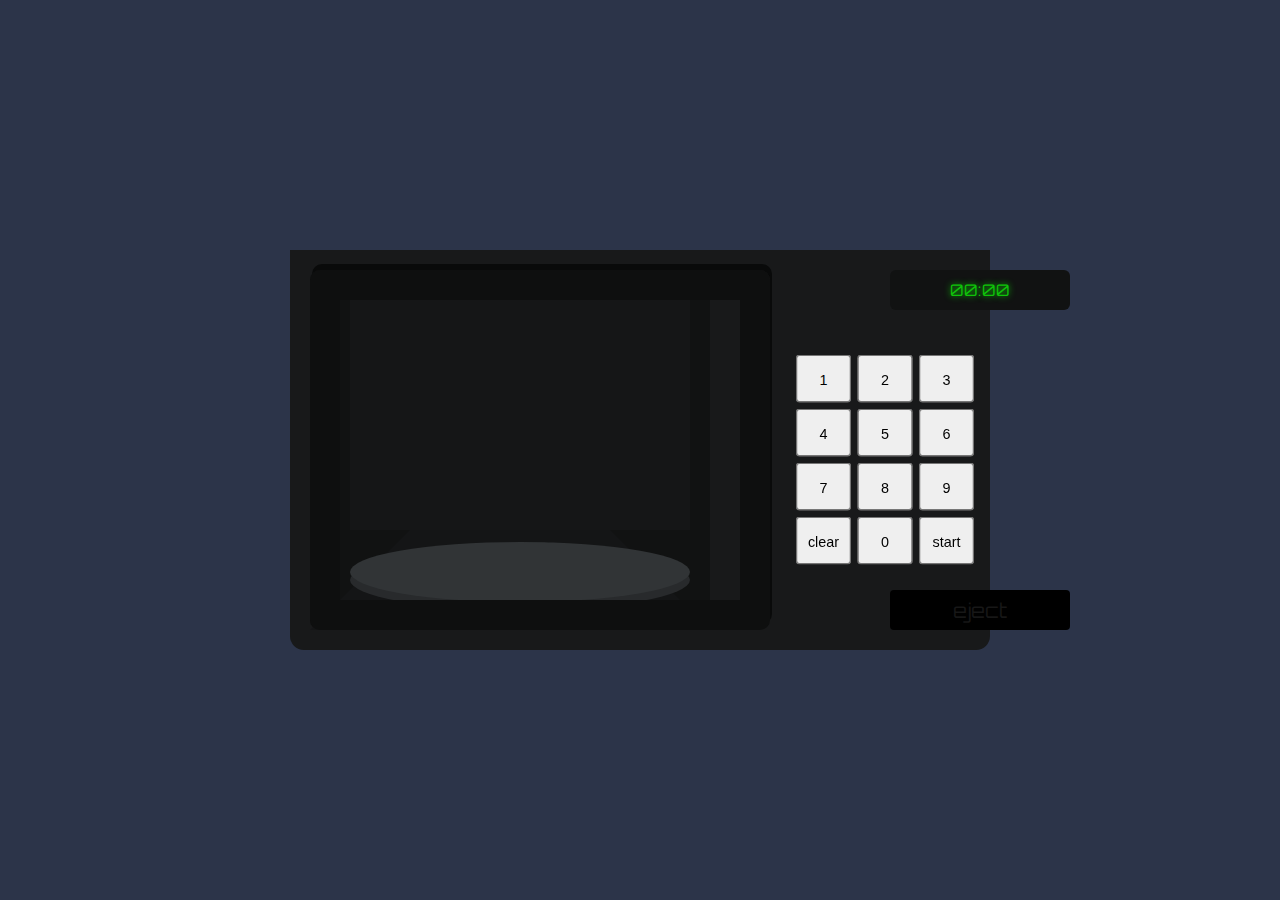
==== microwave-from-codepen/assignment2.html @ 327cceca "Saeideh and Mack worked on codepen file" ====
<html>
<!-- our basic 'shell' for javascript work -->
    <head>
        <meta charset="utf-8">
        <title>Microwave</title>
        <link rel="stylesheet" href="./styles.css"></link>

        <script type="text/javascript">

        </script>
    </head>

    <body>

        <div class="microwave">
      <div class="plate"></div>
      <div class="door"></div>
      <div class="display">

        <table id="microwave">
            <!-- <div id="clockDisplay"><tr><input type="text" placeholder="getTime()" id="display" name="display"></tr></div> -->
            <label id="clockDisplay">00:00</label>
            <tr>
        <div id="clockDisplay">
            <label placeholder="getTime()" class="clockDisplay" name="display"></label>
        </div>
            </tr>
            <tr>
                <td><input type="button" onclick="number(this.value)"
                     value="1"/></td>
               <td><input type="button" onclick="number(this.value)"
                    value="2"/></td>
                <td><input type="button" onclick="number(this.value)"
                     value="3"/></td>
            </tr>
            <tr>
                <td><input type="button" onclick="number(this.value)"
                     value="4"/></td>
               <td><input type="button" onclick="number(this.value)"
                    value="5"/></td>
                <td><input type="button" onclick="number(this.value)"
                     value="6"/></td>
            </tr>
            <tr>
                <td><input type="button" onclick="number(this.value)"
                     value="7"/></td>
               <td><input type="button" onclick="number(this.value)"
                    value="8"/></td>
                <td><input type="button" onclick="number(this.value)"
                     value="9"/></td>
            </tr>
            <tr>
                <td><input type="button" onclick=""
                     value="clear"/></td>
               <td><input type="button" onclick="number(this.value)"
                    value="0"/></td>
                <td><input type="button" onclick=""
                     value="start" id="startBtn"/></td>
            </tr>
            </tr>
        </table>
        <button>eject</button>
      </div>
    </div>

    </body>


</html>

<!DOCTYPE html>
<html>
    <head>

    </head>
    <body>

    </body>
</html>
---- microwave-from-codepen/styles.css ----
@import url(https://fonts.googleapis.com/css?family=Orbitron);

/* @keyframes blink */
{
  0% { opacity: 1 }
  49.99% { opacity: 1 }
  50% { opacity: 0 }
  99.99% { opacity: 0 }
  100% { opacity: 1 }
}

td > input{
    width:37px;
    height: 32px;
    font-size: .6em;
}


body { background: #2C3449 }

body:before
{
  content: "";
  position: absolute;
  top: 50%;
  left: 50%;
  margin: -140px 0 0 -175px;
  border-bottom: 40px solid #111212;
  border-left: 50px solid transparent;
  border-right: 50px solid transparent;
  height: 0;
  width: 250px;
}

body:after
{
  content: "";
  position: absolute;
  z-index: 1;
  top: 50%;
  left: 50%;
  margin: 80px 0 0 -185px;
  width: 370px;
  height: 20px;
  background: #000;
  border-radius: 100%;
  -webkit-filter: blur(25px);
}

.microwave
{
    transform: scale(2);
  position: absolute;
  z-index: 2;
  top: 50%;
  left: 50%;
  margin: -100px 0 0 -175px;
  width: 350px;
  height: 200px;
  background: #18191A;
  border-radius:  0 0 7px 7px;
}

.microwave:before
{
  content: "";
  position: absolute;
  top: 10px;
  right: 60px;
  bottom: 10px;
  left: 10px;
  background: #111212;
  border-radius: 5px;
  width: 200px;
}

.microwave:after
{
  content: "";
  position: absolute;
  bottom: 10px;
  right: 60px;
  bottom: 10px;
  left: 10px;
  border-bottom: 50px solid #141516;
  border-left: 50px solid transparent;
  border-right: 50px solid transparent;
  height: 0;
  width: 100px;
}

.microwave > .plate
{
  position: absolute;
  top: 10px;
  right: 150px;
  bottom: 60px;
  left: 30px;
  background: #151617;
}

.microwave > .plate:before, .microwave > .plate:after
{
  content: "";
  position: absolute;
  z-index: 3;
  right: 0;
  bottom: -40px;
  left: 0;
  background: #282A2C;
  height: 30px;
  border-radius: 100%;
}

.microwave > .plate:after
{
  bottom: -36px;
  background: #313436;
}

.microwave > .door
{
  position: absolute;
  z-index: 4;
  top: 10px;
  right: 60px;
  bottom: 10px;
  left: 10px;
  border: 15px solid #0E0F0F;
  border-radius: 5px;
  box-shadow: 1px -3px #090A0A;
  width: 200px;
}

.microwave > .door:before
{
  content: "";
  position: absolute;
  z-index: 4;
  top: 0;
  right: 0;
  bottom: 0;
  left: 0;
  opacity: .15;
  background: url("https://subtlepatterns.com/patterns/diagonal-noise.png") repeat center;
  -webkit-filter: invert();

}
.clockDisplay{
    margin-left: -50px;
    width: 90px;
    display: block;
    line-height: 20px;
    vertical-align: middle;
    color: #0FC309;
    font-family: Orbitron;
    font-size: 8px;
    text-align: center;
    text-shadow: 0 0 3px #0FC309;
    /* animation-name: blink; */
    animation-duration: 1s;
    animation-timing-function: linear;
    animation-iteration-count: infinite;
}
.microwave > .display
{
  position: absolute;
  top: 10px;
  right: 0px;
  left: 300px;
  height: 20px;
  background: #111212;
  border-radius: 3px;
}

.microwave > .display > label
{
    width: 90px;
  display: block;
  line-height: 20px;
  vertical-align: middle;
  color: #0FC309;
  font-family: Orbitron;
  font-size: 8px;
  text-align: center;
  text-shadow: 0 0 3px #0FC309;
  /* animation-name: blink; */
  animation-duration: 1s;
  animation-timing-function: linear;
  animation-iteration-count: infinite;
}

.microwave > .display > .buttons
{
  position: absolute;
  top: 100%;
  right: 0;
  left: 0;
  margin: 10px 0 0;
  text-align: center;
  line-height: 13px;
}


.display{
    width: 90px !important;
}
.microwave > .display > .buttons > button, .microwave > .display > button
{
  display: inline-block;
  margin: 0;
  padding: 0;
  width: 10px;
  height: 10px;
  line-height: 10px;
  color: #888;
  font-family: Orbitron;
  font-size: 5px;
  text-align: center;
  vertical-align: middle;
  background: #000;
  border: none;
  border-radius: 2px;
  cursor: pointer;
}

.microwave > .display > .buttons > button.wide
{
  width: 100%;
}

.microwave > .display > button
{
  position: absolute;
  top: 160px;
  width: 100%;
  height: 20px;
  line-height: 20px;
  font-size: 10px;
  color: #171717;
}
table {
    transform: scale(.75);
    margin-left: -65px;
}
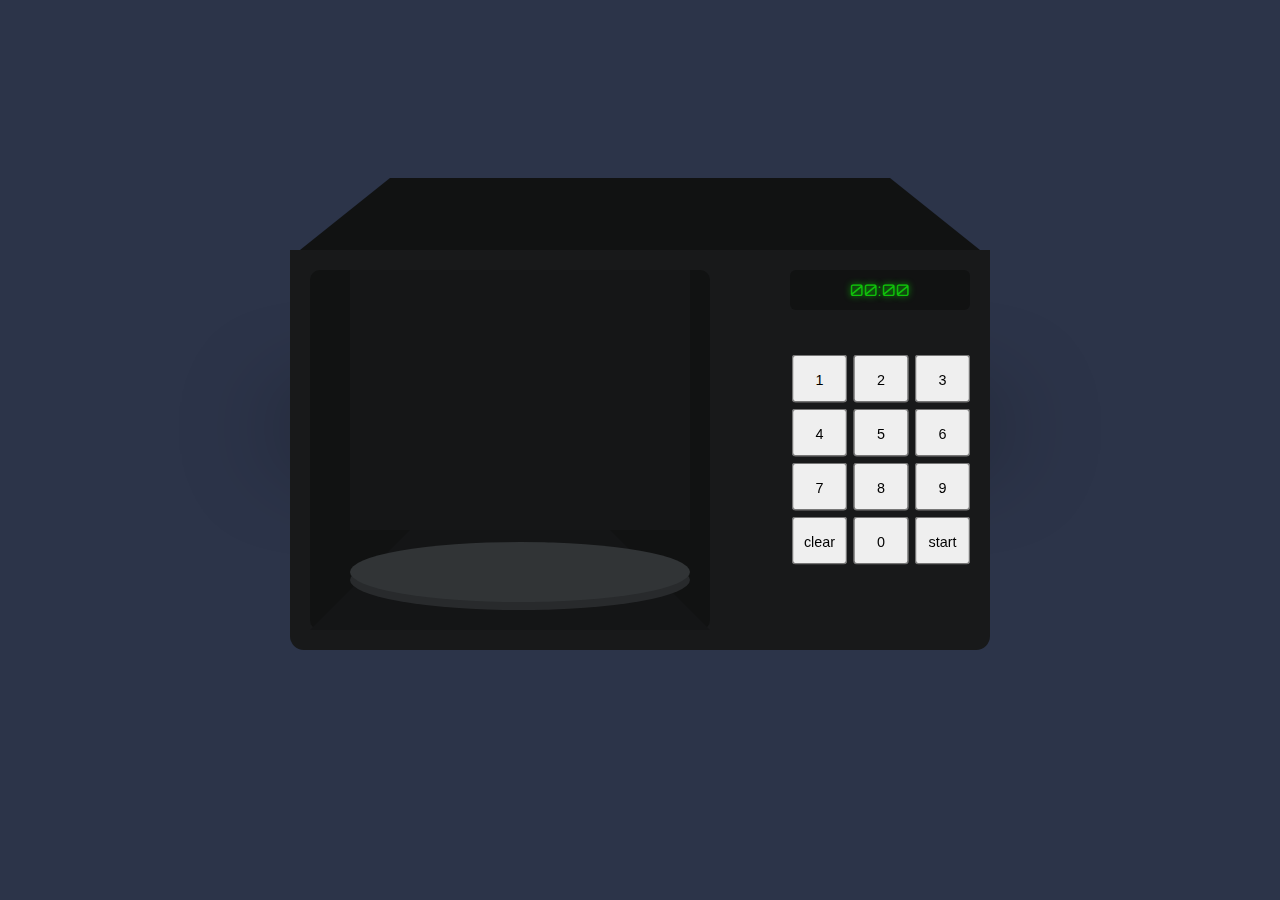
==== commit 4ab93381: "some edits" ====
--- a/microwave-from-codepen/assignment2.html
+++ b/microwave-from-codepen/assignment2.html
@@ -11,19 +11,23 @@
     </head>
 
     <body>
+        <section>
+
+
 
         <div class="microwave">
       <div class="plate"></div>
-      <div class="door"></div>
+      <!-- <div class="door"></div> -->
       <div class="display">
 
+
+            <!-- <div id="clockDisplay"><tr><input type="text" placeholder="getTime()" id="display" name="display"></tr></div> -->
+
+
         <table id="microwave">
-            <!-- <div id="clockDisplay"><tr><input type="text" placeholder="getTime()" id="display" name="display"></tr></div> -->
-            <label id="clockDisplay">00:00</label>
+
             <tr>
-        <div id="clockDisplay">
-            <label placeholder="getTime()" class="clockDisplay" name="display"></label>
-        </div>
+        <label  class="clockDisplay" name="display">00:00</label>
             </tr>
             <tr>
                 <td><input type="button" onclick="number(this.value)"
@@ -59,10 +63,11 @@
             </tr>
             </tr>
         </table>
-        <button>eject</button>
-      </div>
+        <!-- <button>eject</button> -->
+
     </div>
-
+</div>
+</section>
     </body>
 
 
--- a/microwave-from-codepen/styles.css
+++ b/microwave-from-codepen/styles.css
@@ -16,13 +16,14 @@
 }
 
 
-body { background: #2C3449 }
-
-body:before
-{
-  content: "";
-  position: absolute;
-  top: 50%;
+body { background: #2C3449;
+}
+
+section:before
+{
+  content: "";
+  position: absolute;
+  top: 37.5%;
   left: 50%;
   margin: -140px 0 0 -175px;
   border-bottom: 40px solid #111212;
@@ -30,14 +31,15 @@
   border-right: 50px solid transparent;
   height: 0;
   width: 250px;
-}
-
-body:after
+  transform: scale(2);
+}
+
+section:after
 {
   content: "";
   position: absolute;
   z-index: 1;
-  top: 50%;
+  top:37.5%;
   left: 50%;
   margin: 80px 0 0 -185px;
   width: 370px;
@@ -45,6 +47,7 @@
   background: #000;
   border-radius: 100%;
   -webkit-filter: blur(25px);
+  transform: scale(2);
 }
 
 .microwave
@@ -146,9 +149,13 @@
   -webkit-filter: invert();
 
 }
+
 .clockDisplay{
     margin-left: -50px;
     width: 90px;
+}
+.display{
+
     display: block;
     line-height: 20px;
     vertical-align: middle;
@@ -168,17 +175,17 @@
   top: 10px;
   right: 0px;
   left: 300px;
-  height: 20px;
-  background: #111212;
-  border-radius: 3px;
-}
+  height: 30px;
+}
+
 
 .microwave > .display > label
 {
-    width: 90px;
+    background: #111212;
+    border-radius: 3px;
   display: block;
   line-height: 20px;
-  vertical-align: middle;
+
   color: #0FC309;
   font-family: Orbitron;
   font-size: 8px;
@@ -201,11 +208,7 @@
   line-height: 13px;
 }
 
-
-.display{
-    width: 90px !important;
-}
-.microwave > .display > .buttons > button, .microwave > .display > button
+.microwave > .display > .buttons > input, .microwave > .display > input
 {
   display: inline-block;
   margin: 0;
@@ -221,15 +224,9 @@
   background: #000;
   border: none;
   border-radius: 2px;
-  cursor: pointer;
-}
-
-.microwave > .display > .buttons > button.wide
-{
-  width: 100%;
-}
-
-.microwave > .display > button
+}
+
+.microwave > .display > input
 {
   position: absolute;
   top: 160px;
@@ -239,7 +236,8 @@
   font-size: 10px;
   color: #171717;
 }
+
 table {
     transform: scale(.75);
-    margin-left: -65px;
-}
+    margin-left: -67px;
+}
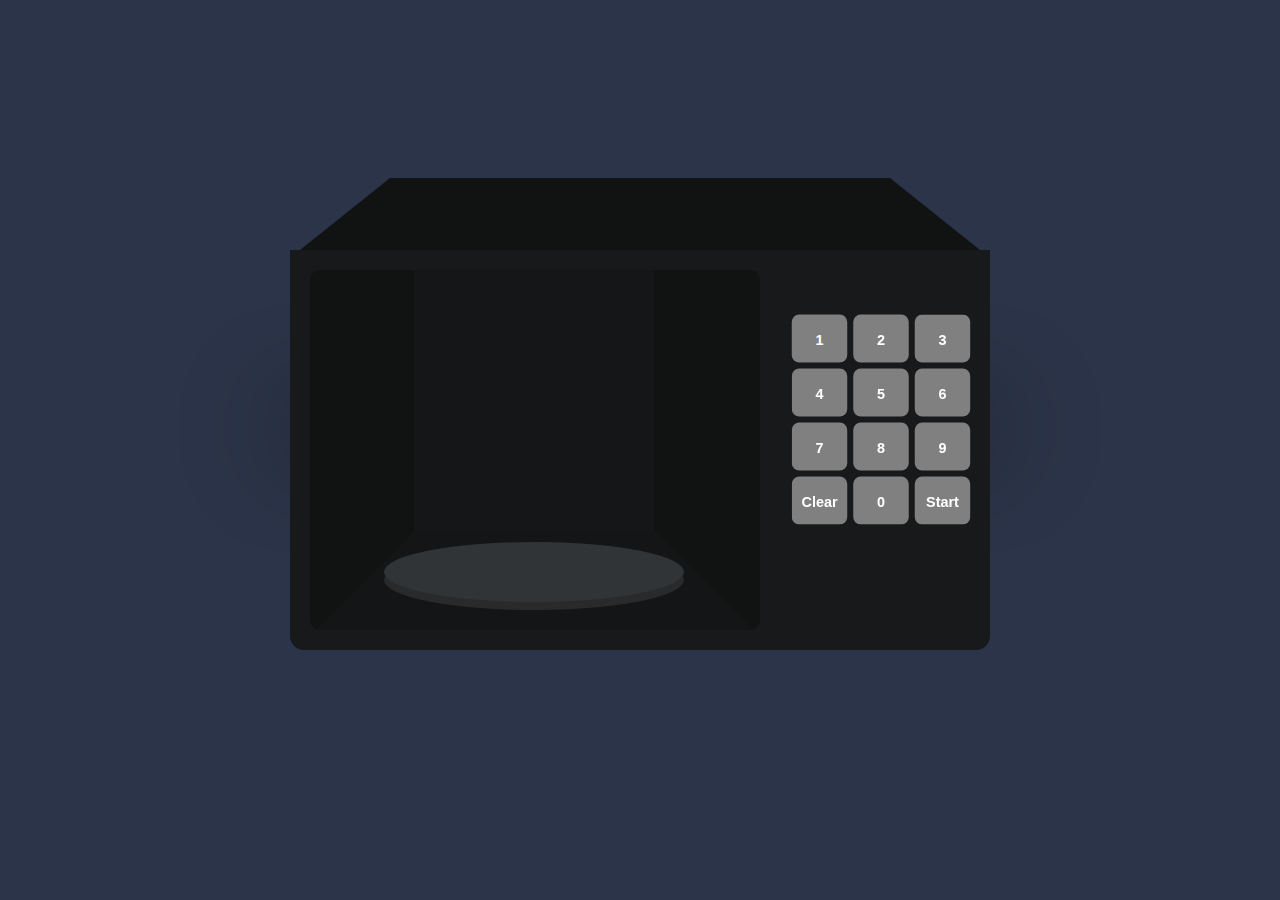
==== commit 7aa861ad: "Merge branch 'Saeideh'" ====
--- a/microwave-from-codepen/assignment2.html
+++ b/microwave-from-codepen/assignment2.html
@@ -6,7 +6,14 @@
         <link rel="stylesheet" href="./styles.css"></link>
 
         <script type="text/javascript">
+          function getTime(){
+            document.getElementById('microwave').value =
 
+          }
+
+          function number(){
+
+          }
         </script>
     </head>
 
@@ -16,53 +23,51 @@
 
 
         <div class="microwave">
-      <div class="plate"></div>
-      <!-- <div class="door"></div> -->
-      <div class="display">
+          <div class="plate"></div>
+          <!-- <div class="door"></div> -->
+          <div class="display">
 
 
-            <!-- <div id="clockDisplay"><tr><input type="text" placeholder="getTime()" id="display" name="display"></tr></div> -->
+          <!-- <div id="clockDisplay"><tr><input type="text" placeholder="getTime()" id="display" name="display"></tr></div> -->
 
 
-        <table id="microwave">
+            <table id="microwave">
 
-            <tr>
-        <label  class="clockDisplay" name="display">00:00</label>
-            </tr>
-            <tr>
-                <td><input type="button" onclick="number(this.value)"
-                     value="1"/></td>
-               <td><input type="button" onclick="number(this.value)"
-                    value="2"/></td>
-                <td><input type="button" onclick="number(this.value)"
-                     value="3"/></td>
-            </tr>
-            <tr>
-                <td><input type="button" onclick="number(this.value)"
-                     value="4"/></td>
-               <td><input type="button" onclick="number(this.value)"
-                    value="5"/></td>
-                <td><input type="button" onclick="number(this.value)"
-                     value="6"/></td>
-            </tr>
-            <tr>
-                <td><input type="button" onclick="number(this.value)"
-                     value="7"/></td>
-               <td><input type="button" onclick="number(this.value)"
-                    value="8"/></td>
-                <td><input type="button" onclick="number(this.value)"
-                     value="9"/></td>
-            </tr>
-            <tr>
-                <td><input type="button" onclick=""
-                     value="clear"/></td>
-               <td><input type="button" onclick="number(this.value)"
-                    value="0"/></td>
-                <td><input type="button" onclick=""
-                     value="start" id="startBtn"/></td>
-            </tr>
-            </tr>
-        </table>
+            <tr><label  class="clockDisplay" name="display" id='clockDisplay' onloadeddata="getTime"></label></tr>
+                <tr>
+                  <td><input type="button" onclick="number(this.value)"
+                         value="1"/></td>
+                   <td><input type="button" onclick="number(this.value)"
+                        value="2"/></td>
+                    <td><input type="button" onclick="number(this.value)"
+                         value="3"/></td>
+                </tr>
+                <tr>
+                    <td><input type="button" onclick="number(this.value)"
+                         value="4"/></td>
+                   <td><input type="button" onclick="number(this.value)"
+                        value="5"/></td>
+                    <td><input type="button" onclick="number(this.value)"
+                         value="6"/></td>
+                </tr>
+                <tr>
+                    <td><input type="button" onclick="number(this.value)"
+                         value="7"/></td>
+                   <td><input type="button" onclick="number(this.value)"
+                        value="8"/></td>
+                    <td><input type="button" onclick="number(this.value)"
+                         value="9"/></td>
+                </tr>
+                <tr>
+                    <td><input type="button" onclick=""
+                         value="Clear"/></td>
+                   <td><input type="button" onclick="number(this.value)"
+                        value="0"/></td>
+                    <td><input type="button" onclick=""
+                         value="Start" id="startBtn"/></td>
+                </tr>
+                </tr>
+            </table>
         <!-- <button>eject</button> -->
 
     </div>
--- a/microwave-from-codepen/styles.css
+++ b/microwave-from-codepen/styles.css
@@ -63,7 +63,6 @@
   background: #18191A;
   border-radius:  0 0 7px 7px;
 }
-
 .microwave:before
 {
   content: "";
@@ -74,8 +73,10 @@
   left: 10px;
   background: #111212;
   border-radius: 5px;
-  width: 200px;
-}
+  width: 225px;
+}
+
+/* bottom bg under plate */
 
 .microwave:after
 {
@@ -84,22 +85,23 @@
   bottom: 10px;
   right: 60px;
   bottom: 10px;
-  left: 10px;
+  left: 13px;
   border-bottom: 50px solid #141516;
   border-left: 50px solid transparent;
   border-right: 50px solid transparent;
   height: 0;
-  width: 100px;
+  width: 119px;
 }
 
 .microwave > .plate
 {
   position: absolute;
   top: 10px;
-  right: 150px;
+  right: 156px;
   bottom: 60px;
-  left: 30px;
+  left: 62px;
   background: #151617;
+  width: 120px;
 }
 
 .microwave > .plate:before, .microwave > .plate:after
@@ -109,12 +111,12 @@
   z-index: 3;
   right: 0;
   bottom: -40px;
-  left: 0;
+  left: -15px;
   background: #282A2C;
   height: 30px;
   border-radius: 100%;
-}
-
+  width:150px;
+}
 .microwave > .plate:after
 {
   bottom: -36px;
@@ -132,7 +134,6 @@
   border: 15px solid #0E0F0F;
   border-radius: 5px;
   box-shadow: 1px -3px #090A0A;
-  width: 200px;
 }
 
 .microwave > .door:before
@@ -147,15 +148,12 @@
   opacity: .15;
   background: url("https://subtlepatterns.com/patterns/diagonal-noise.png") repeat center;
   -webkit-filter: invert();
-
-}
-
+}
 .clockDisplay{
     margin-left: -50px;
     width: 90px;
 }
 .display{
-
     display: block;
     line-height: 20px;
     vertical-align: middle;
@@ -197,6 +195,38 @@
   animation-iteration-count: infinite;
 }
 
+table {
+    transform: scale(.75);
+    margin-left: -67px;
+}
+
+input{
+  border: none;
+  background: grey;
+  color: white;
+  border-radius: 5px;
+  font-weight: bold;
+}
+
+
+input:hover{
+  background: #505050;
+  color: orange;
+}
+
+input:focus{
+  background: #505050;
+  border-top: 1px solid black;
+  border-bottom: 1px solid black;
+  outline: none;
+}
+
+
+
+
+
+
+/*
 .microwave > .display > .buttons
 {
   position: absolute;
@@ -235,9 +265,4 @@
   line-height: 20px;
   font-size: 10px;
   color: #171717;
-}
-
-table {
-    transform: scale(.75);
-    margin-left: -67px;
-}
+} */
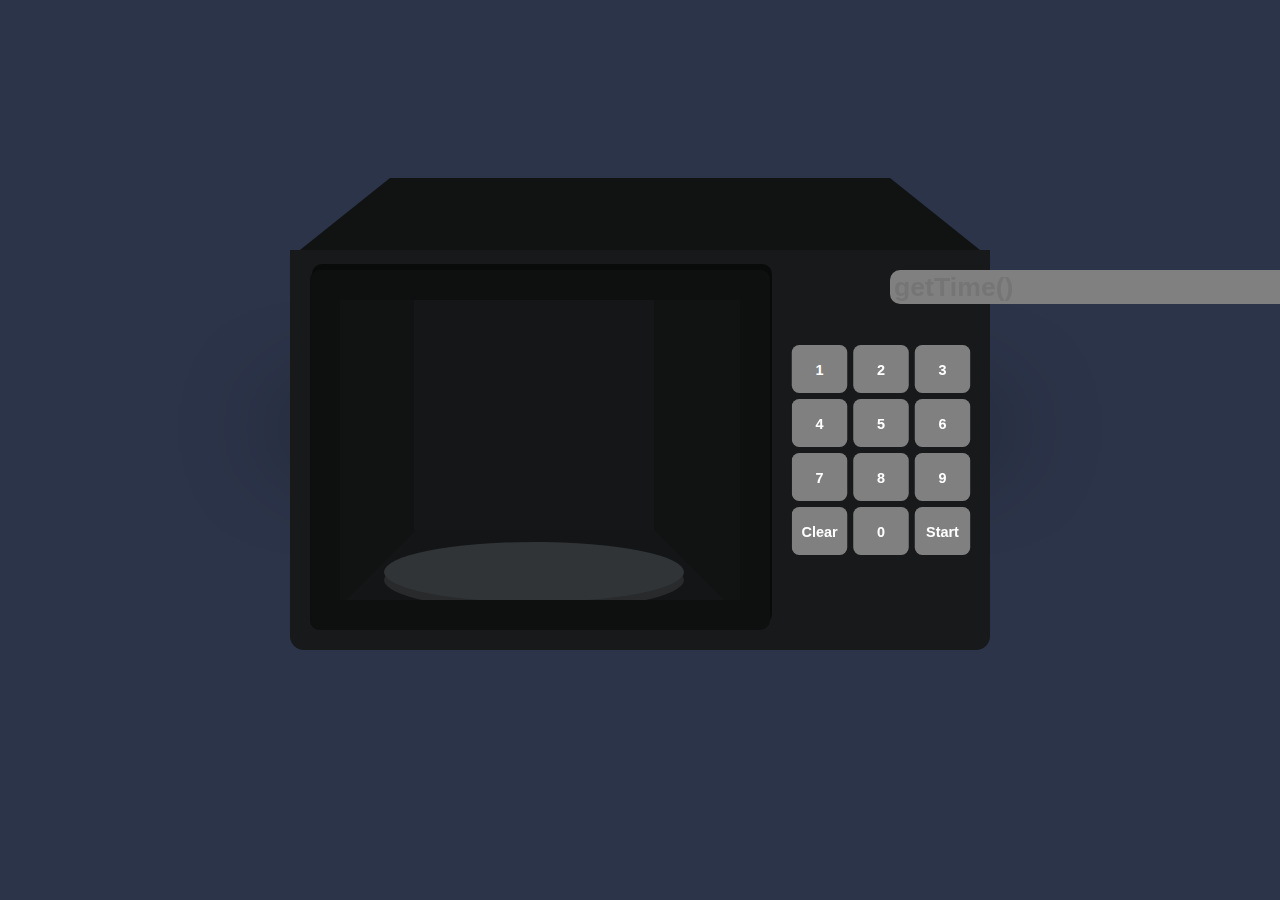
==== commit 3f101885: "uploaded the recent file to master" ====
--- a/microwave-from-codepen/assignment2.html
+++ b/microwave-from-codepen/assignment2.html
@@ -1,89 +1,120 @@
-<html>
-<!-- our basic 'shell' for javascript work -->
-    <head>
-        <meta charset="utf-8">
-        <title>Microwave</title>
-        <link rel="stylesheet" href="./styles.css"></link>
-
-        <script type="text/javascript">
-          function getTime(){
-            document.getElementById('microwave').value =
-
-          }
-
-          function number(){
-
-          }
-        </script>
-    </head>
-
-    <body>
-        <section>
-
-
-
-        <div class="microwave">
-          <div class="plate"></div>
-          <!-- <div class="door"></div> -->
-          <div class="display">
-
-
-          <!-- <div id="clockDisplay"><tr><input type="text" placeholder="getTime()" id="display" name="display"></tr></div> -->
-
-
-            <table id="microwave">
-
-            <tr><label  class="clockDisplay" name="display" id='clockDisplay' onloadeddata="getTime"></label></tr>
-                <tr>
-                  <td><input type="button" onclick="number(this.value)"
-                         value="1"/></td>
-                   <td><input type="button" onclick="number(this.value)"
-                        value="2"/></td>
-                    <td><input type="button" onclick="number(this.value)"
-                         value="3"/></td>
-                </tr>
-                <tr>
-                    <td><input type="button" onclick="number(this.value)"
-                         value="4"/></td>
-                   <td><input type="button" onclick="number(this.value)"
-                        value="5"/></td>
-                    <td><input type="button" onclick="number(this.value)"
-                         value="6"/></td>
-                </tr>
-                <tr>
-                    <td><input type="button" onclick="number(this.value)"
-                         value="7"/></td>
-                   <td><input type="button" onclick="number(this.value)"
-                        value="8"/></td>
-                    <td><input type="button" onclick="number(this.value)"
-                         value="9"/></td>
-                </tr>
-                <tr>
-                    <td><input type="button" onclick=""
-                         value="Clear"/></td>
-                   <td><input type="button" onclick="number(this.value)"
-                        value="0"/></td>
-                    <td><input type="button" onclick=""
-                         value="Start" id="startBtn"/></td>
-                </tr>
-                </tr>
-            </table>
-        <!-- <button>eject</button> -->
-
-    </div>
-</div>
-</section>
-    </body>
-
-
-</html>
-
-<!DOCTYPE html>
-<html>
-    <head>
-
-    </head>
-    <body>
-
-    </body>
-</html>
+<html>
+<!-- our basic 'shell' for javascript work -->
+    <head>
+        <meta charset="utf-8">
+        <title>Microwave</title>
+        <link rel="stylesheet" href="./styles.css"></link>
+
+        <!-- <script type="text/javascript">
+        function getTime(){
+          setInterval('getTime();',1000);
+        }
+
+
+        var counter = 0;
+
+        // here is our showColors function
+        function number(number){
+            // use the value attribute to set something inside a textbox
+            // += so we can concatentate
+            document.getElementById('clockDisplay').innerHTML += number;
+        }
+        function startTimer(){
+            // replace the text content of the div below with data about my counter
+            document.getElementById('clockDisplay').innerHTML=
+            "<h1>Count: " + (counter++) + "</h1>";
+
+            // disable the start button
+            document.getElementById('startBtn').disabled=true;
+            // FINALLY, set our timer using the setTimeout() function,
+            // and re-call this function and in 1000 milliseconds..
+            // I'm going to actually call the function that I'm current in
+            // This is called a 'recursive' function call
+            timer = setTimeout("startTimer()",1000);
+        }
+        function clear(){
+            // call the clearTimeout() function and make
+            // sure to pass in our timer as parameter.  If we
+            // don't pass it in, it won't know what to clear.
+            clearTimeout(number);
+
+            //reset our text in the div`
+            document.getElementById('clear').innerHTML = "Timer Stopped";
+            counter = 0;
+        }
+        </script> -->
+        <script src="../Microwave/js/microwave.js">
+
+        </script>
+    </head>
+
+    <body onload="getTime();">
+        <section>
+
+
+
+        <div class="microwave">
+          <div class="plate"></div>
+          <div class="door"></div>
+          <div class="display">
+
+
+          <!-- <div id="clockDisplay"><tr><input type="text" placeholder="getTime()" id="display" name="display"></tr></div> -->
+
+
+            <table id="microwave">
+
+              <div id="clockDisplay"<tr><input type="text" placeholder="getTime()" id="display" name="display" style="width:310px"></tr></div>
+                <tr>
+                  <td><input type="button" onclick="number(this.value)"
+                         value="1"/></td>
+                   <td><input type="button" onclick="number(this.value)"
+                        value="2"/></td>
+                    <td><input type="button" onclick="number(this.value)"
+                         value="3"/></td>
+                </tr>
+                <tr>
+                    <td><input type="button" onclick="number(this.value)"
+                         value="4"/></td>
+                   <td><input type="button" onclick="number(this.value)"
+                        value="5"/></td>
+                    <td><input type="button" onclick="number(this.value)"
+                         value="6"/></td>
+                </tr>
+                <tr>
+                    <td><input type="button" onclick="number(this.value)"
+                         value="7"/></td>
+                   <td><input type="button" onclick="number(this.value)"
+                        value="8"/></td>
+                    <td><input type="button" onclick="number(this.value)"
+                         value="9"/></td>
+                </tr>
+                <tr>
+                    <td><input type="button" onclick=clear();
+                         value="Clear" id="clear"/></td>
+                   <td><input type="button" onclick="number(this.value)"
+                        value="0"/></td>
+                    <td><input type="button" onclick="number(this.value)"
+                         value="Start" id="startBtn"/></td>
+                </tr>
+                </tr>
+            </table>
+        <!-- <button>eject</button> -->
+
+    </div>
+</div>
+</section>
+    </body>
+
+
+</html>
+
+<!DOCTYPE html>
+<html>
+    <head>
+
+    </head>
+    <body>
+
+    </body>
+</html>
--- a/microwave-from-codepen/styles.css
+++ b/microwave-from-codepen/styles.css
@@ -1,268 +1,267 @@
-@import url(https://fonts.googleapis.com/css?family=Orbitron);
-
-/* @keyframes blink */
-{
-  0% { opacity: 1 }
-  49.99% { opacity: 1 }
-  50% { opacity: 0 }
-  99.99% { opacity: 0 }
-  100% { opacity: 1 }
-}
-
-td > input{
-    width:37px;
-    height: 32px;
-    font-size: .6em;
-}
-
-
-body { background: #2C3449;
-}
-
-section:before
-{
-  content: "";
-  position: absolute;
-  top: 37.5%;
-  left: 50%;
-  margin: -140px 0 0 -175px;
-  border-bottom: 40px solid #111212;
-  border-left: 50px solid transparent;
-  border-right: 50px solid transparent;
-  height: 0;
-  width: 250px;
-  transform: scale(2);
-}
-
-section:after
-{
-  content: "";
-  position: absolute;
-  z-index: 1;
-  top:37.5%;
-  left: 50%;
-  margin: 80px 0 0 -185px;
-  width: 370px;
-  height: 20px;
-  background: #000;
-  border-radius: 100%;
-  -webkit-filter: blur(25px);
-  transform: scale(2);
-}
-
-.microwave
-{
-    transform: scale(2);
-  position: absolute;
-  z-index: 2;
-  top: 50%;
-  left: 50%;
-  margin: -100px 0 0 -175px;
-  width: 350px;
-  height: 200px;
-  background: #18191A;
-  border-radius:  0 0 7px 7px;
-}
-.microwave:before
-{
-  content: "";
-  position: absolute;
-  top: 10px;
-  right: 60px;
-  bottom: 10px;
-  left: 10px;
-  background: #111212;
-  border-radius: 5px;
-  width: 225px;
-}
-
-/* bottom bg under plate */
-
-.microwave:after
-{
-  content: "";
-  position: absolute;
-  bottom: 10px;
-  right: 60px;
-  bottom: 10px;
-  left: 13px;
-  border-bottom: 50px solid #141516;
-  border-left: 50px solid transparent;
-  border-right: 50px solid transparent;
-  height: 0;
-  width: 119px;
-}
-
-.microwave > .plate
-{
-  position: absolute;
-  top: 10px;
-  right: 156px;
-  bottom: 60px;
-  left: 62px;
-  background: #151617;
-  width: 120px;
-}
-
-.microwave > .plate:before, .microwave > .plate:after
-{
-  content: "";
-  position: absolute;
-  z-index: 3;
-  right: 0;
-  bottom: -40px;
-  left: -15px;
-  background: #282A2C;
-  height: 30px;
-  border-radius: 100%;
-  width:150px;
-}
-.microwave > .plate:after
-{
-  bottom: -36px;
-  background: #313436;
-}
-
-.microwave > .door
-{
-  position: absolute;
-  z-index: 4;
-  top: 10px;
-  right: 60px;
-  bottom: 10px;
-  left: 10px;
-  border: 15px solid #0E0F0F;
-  border-radius: 5px;
-  box-shadow: 1px -3px #090A0A;
-}
-
-.microwave > .door:before
-{
-  content: "";
-  position: absolute;
-  z-index: 4;
-  top: 0;
-  right: 0;
-  bottom: 0;
-  left: 0;
-  opacity: .15;
-  background: url("https://subtlepatterns.com/patterns/diagonal-noise.png") repeat center;
-  -webkit-filter: invert();
-}
-.clockDisplay{
-    margin-left: -50px;
-    width: 90px;
-}
-.display{
-    display: block;
-    line-height: 20px;
-    vertical-align: middle;
-    color: #0FC309;
-    font-family: Orbitron;
-    font-size: 8px;
-    text-align: center;
-    text-shadow: 0 0 3px #0FC309;
-    /* animation-name: blink; */
-    animation-duration: 1s;
-    animation-timing-function: linear;
-    animation-iteration-count: infinite;
-}
-.microwave > .display
-{
-  position: absolute;
-  top: 10px;
-  right: 0px;
-  left: 300px;
-  height: 30px;
-}
-
-
-.microwave > .display > label
-{
-    background: #111212;
-    border-radius: 3px;
-  display: block;
-  line-height: 20px;
-
-  color: #0FC309;
-  font-family: Orbitron;
-  font-size: 8px;
-  text-align: center;
-  text-shadow: 0 0 3px #0FC309;
-  /* animation-name: blink; */
-  animation-duration: 1s;
-  animation-timing-function: linear;
-  animation-iteration-count: infinite;
-}
-
-table {
-    transform: scale(.75);
-    margin-left: -67px;
-}
-
-input{
-  border: none;
-  background: grey;
-  color: white;
-  border-radius: 5px;
-  font-weight: bold;
-}
-
-
-input:hover{
-  background: #505050;
-  color: orange;
-}
-
-input:focus{
-  background: #505050;
-  border-top: 1px solid black;
-  border-bottom: 1px solid black;
-  outline: none;
-}
-
-
-
-
-
-
-/*
-.microwave > .display > .buttons
-{
-  position: absolute;
-  top: 100%;
-  right: 0;
-  left: 0;
-  margin: 10px 0 0;
-  text-align: center;
-  line-height: 13px;
-}
-
-.microwave > .display > .buttons > input, .microwave > .display > input
-{
-  display: inline-block;
-  margin: 0;
-  padding: 0;
-  width: 10px;
-  height: 10px;
-  line-height: 10px;
-  color: #888;
-  font-family: Orbitron;
-  font-size: 5px;
-  text-align: center;
-  vertical-align: middle;
-  background: #000;
-  border: none;
-  border-radius: 2px;
-}
-
-.microwave > .display > input
-{
-  position: absolute;
-  top: 160px;
-  width: 100%;
-  height: 20px;
-  line-height: 20px;
-  font-size: 10px;
-  color: #171717;
-} */
+@import url(https://fonts.googleapis.com/css?family=Orbitron);
+
+/* @keyframes blink */
+{
+  0% { opacity: 1 }
+  49.99% { opacity: 1 }
+  50% { opacity: 0 }
+  99.99% { opacity: 0 }
+  100% { opacity: 1 }
+}
+
+td > input{
+    width:37px;
+    height: 32px;
+    font-size: .6em;
+}
+
+
+body { background: #2C3449;
+}
+
+section:before
+{
+  content: "";
+  position: absolute;
+  top: 37.5%;
+  left: 50%;
+  margin: -140px 0 0 -175px;
+  border-bottom: 40px solid #111212;
+  border-left: 50px solid transparent;
+  border-right: 50px solid transparent;
+  height: 0;
+  width: 250px;
+  transform: scale(2);
+}
+
+section:after
+{
+  content: "";
+  position: absolute;
+  z-index: 1;
+  top:37.5%;
+  left: 50%;
+  margin: 80px 0 0 -185px;
+  width: 370px;
+  height: 20px;
+  background: #000;
+  border-radius: 100%;
+  -webkit-filter: blur(25px);
+  transform: scale(2);
+}
+
+.microwave
+{
+    transform: scale(2);
+  position: absolute;
+  z-index: 2;
+  top: 50%;
+  left: 50%;
+  margin: -100px 0 0 -175px;
+  width: 350px;
+  height: 200px;
+  background: #18191A;
+  border-radius:  0 0 7px 7px;
+}
+.microwave:before
+{
+  content: "";
+  position: absolute;
+  top: 10px;
+  right: 60px;
+  bottom: 10px;
+  left: 10px;
+  background: #111212;
+  border-radius: 5px;
+  width: 225px;
+}
+
+/* bottom bg under plate */
+
+.microwave:after
+{
+  content: "";
+  position: absolute;
+  bottom: 10px;
+  right: 60px;
+  bottom: 10px;
+  left: 13px;
+  border-bottom: 50px solid #141516;
+  border-left: 50px solid transparent;
+  border-right: 50px solid transparent;
+  height: 0;
+  width: 119px;
+}
+
+.microwave > .plate
+{
+  position: absolute;
+  top: 10px;
+  right: 156px;
+  bottom: 60px;
+  left: 62px;
+  background: #151617;
+  width: 120px;
+}
+
+.microwave > .plate:before, .microwave > .plate:after
+{
+  content: "";
+  position: absolute;
+  z-index: 3;
+  right: 0;
+  bottom: -40px;
+  left: -15px;
+  background: #282A2C;
+  height: 30px;
+  border-radius: 100%;
+  width:150px;
+}
+.microwave > .plate:after
+{
+  bottom: -36px;
+  background: #313436;
+}
+
+.microwave > .door
+{
+  position: absolute;
+  z-index: 4;
+  top: 10px;
+  right: 60px;
+  bottom: 10px;
+  left: 10px;
+  border: 15px solid #0E0F0F;
+  border-radius: 5px;
+  box-shadow: 1px -3px #090A0A;
+  width: 200px;
+}
+
+.microwave > .door:before
+{
+  content: "";
+  position: absolute;
+  z-index: 4;
+  top: 0;
+  right: 0;
+  bottom: 0;
+  left: 0;
+  opacity: .15;
+  background: url("https://subtlepatterns.com/patterns/diagonal-noise.png") repeat center;
+  -webkit-filter: invert();
+}
+.clockDisplay{
+    margin-left: -50px;
+    width: 90px;
+}
+.display{
+    display: block;
+    line-height: 20px;
+    vertical-align: middle;
+    color: #0FC309;
+    font-family: Orbitron;
+    font-size: 8px;
+    text-align: center;
+    text-shadow: 0 0 3px #0FC309;
+    /* animation-name: blink; */
+    animation-duration: 1s;
+    animation-timing-function: linear;
+    animation-iteration-count: infinite;
+}
+.microwave > .display
+{
+  position: absolute;
+  top: 10px;
+  right: 0px;
+  left: 300px;
+  height: 30px;
+}
+
+
+.microwave > .display > label
+{
+    background: #111212;
+    border-radius: 3px;
+  display: block;
+  line-height: 20px;
+
+  color: #0FC309;
+  font-family: Orbitron;
+  font-size: 8px;
+  text-align: center;
+  text-shadow: 0 0 3px #0FC309;
+  /* animation-name: blink; */
+  animation-duration: 1s;
+  animation-timing-function: linear;
+  animation-iteration-count: infinite;
+}
+
+table {
+    transform: scale(.75);
+    margin-left: -67px;
+}
+
+input{
+  border: none;
+  background: grey;
+  color: white;
+  border-radius: 5px;
+  font-weight: bold;
+}
+
+
+input:hover{
+  background: #505050;
+  color: orange;
+}
+
+input:focus {
+
+  outline: none;
+}
+
+
+
+
+
+
+/*
+.microwave > .display > .buttons
+{
+  position: absolute;
+  top: 100%;
+  right: 0;
+  left: 0;
+  margin: 10px 0 0;
+  text-align: center;
+  line-height: 13px;
+}
+
+.microwave > .display > .buttons > input, .microwave > .display > input
+{
+  display: inline-block;
+  margin: 0;
+  padding: 0;
+  width: 10px;
+  height: 10px;
+  line-height: 10px;
+  color: #888;
+  font-family: Orbitron;
+  font-size: 5px;
+  text-align: center;
+  vertical-align: middle;
+  background: #000;
+  border: none;
+  border-radius: 2px;
+}
+
+.microwave > .display > input
+{
+  position: absolute;
+  top: 160px;
+  width: 100%;
+  height: 20px;
+  line-height: 20px;
+  font-size: 10px;
+  color: #171717;
+} */
